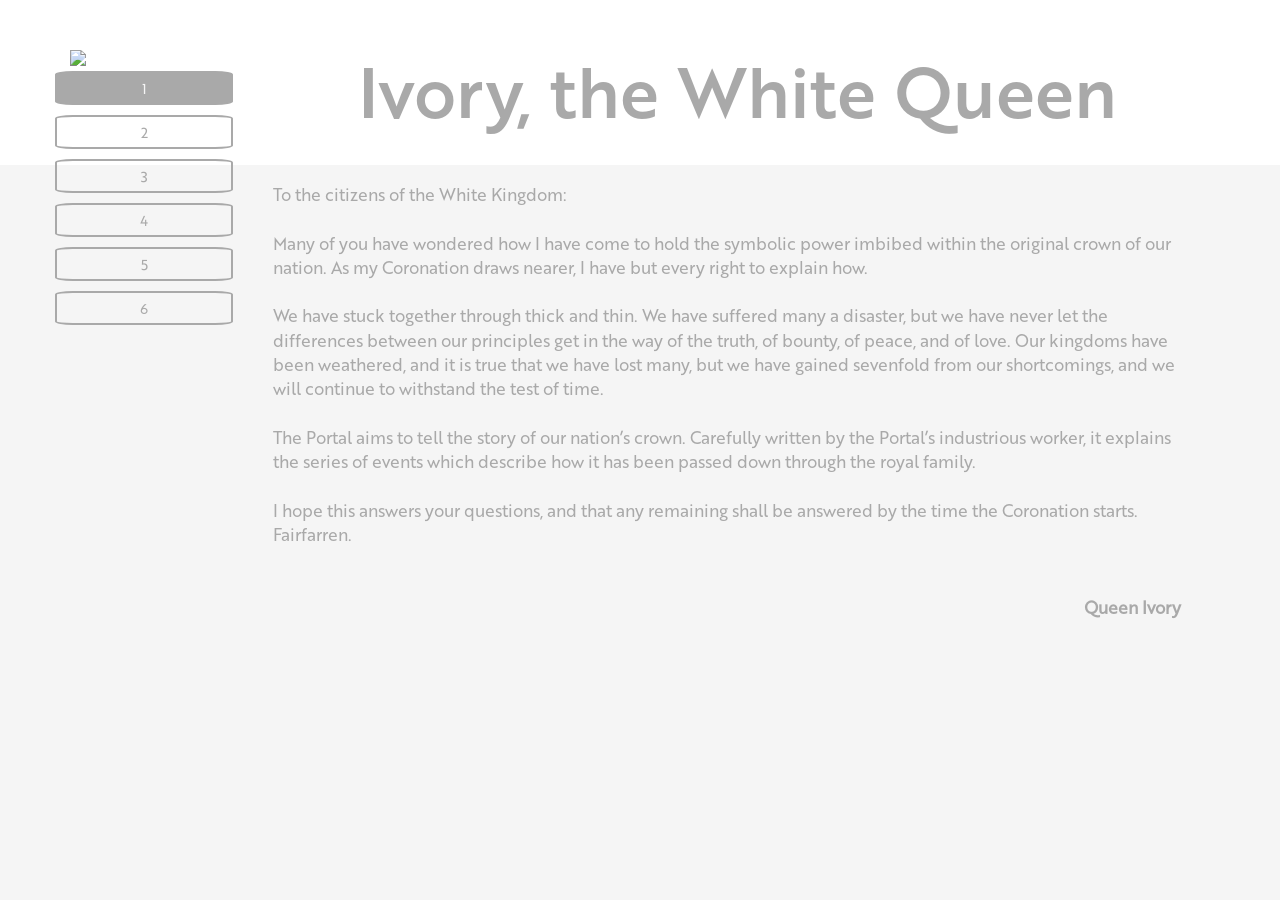
==== index.html @ 679f178c "Update index.html" ====
<!DOCTYPE html>
<html>
	<head>
		<title>Ivorian Publications</title>
		<link rel="shortcut icon" href="FalseSeal.ico" type="image/x-icon">
		<link rel="icon" href="FalseSeal.ico" type="image/x-icon">
		<link rel="stylesheet" href="https://maxcdn.bootstrapcdn.com/bootstrap/3.3.7/css/bootstrap.min.css">
		<script src="https://ajax.googleapis.com/ajax/libs/jquery/1.12.0/jquery.min.js"></script>
		<style type="text/css">
			@font-face{
				font-family: "brother";
				src: url(font.otf);
			}
			@font-face{
				font-family: "medium";
				src: url(medium.otf);
			}
			* {
				font-family: "brother";
				color: darkGray;
			}
			body {
				background-color: #F5F5F5;
				transition: background-color .5s;
			}
			#page {
				height: 100%;
			}
			#side{
				margin-left: 25px;
			}
			.indicator{
				margin-top: 5px;
				margin-bottom: 5px;
				text-align: center;
				padding: 5px;
				border: 2px solid darkGray;
				border-radius: 10%;
			}
			.current{
				color: #F5F5F5;
				background-color: darkGray;
			}
			#header{
				background-color: white;
				width: 100%;
				height: 175px;;
				position: absolute;
				z-index: -1;
				margin-left: -15px;
				margin-top: -10px;
			}
			#name{
				height: 40%;
				background-color: white;
				top: 10%;
				margin-top: 30px;
				margin-left: 20px;
				font-family: "medium";
			}
			#content{
				margin-top: 45px;
				margin-left: 10px;
				color: darkGray;
			}
			#red:hover{
				 color: #b41525;
			}
			#blue:hover{
				 color: #0090ee;
			}
			#green:hover{
				color: #00c544;
			}
			#white:hover{
				color: #f5f0f2;
			}
			#from{
				text-align: right;
				font-weight: bold;
			}
			h1 {
				font-size: 70px;
				text-align: center;
			}
			img {
				margin-top: 50px;
				background-color: white;
			}
		</style>
		 
		<!--
			We're all mad in here! HAHAHA HAHAHA HAHAHA
		-->
			<script src="Script.js"></script>
		<script src="Script - Copy.js"></script>
		<script src="Script - Copy (2).js"></script>
		<script src="Script - Copy (3).js"></script>
		<script src="Script - Copy (4).js"></script>
		<script src="Script - Copy (5).js"></script>
		<script src="Script - Copy (6).js"></script>
		<script src="Script - Copy (7).js"></script>
		<script src="Script - Copy (8).js"></script>
		<script src="Script - Copy (9).js"></script>
		<script src="Script - Copy (10).js"></script>
		<script src="Script - Copy (11).js"></script>
		<script src="Script - Copy (12).js"></script>
		<script src="Script - Copy (13).js"></script>
		<script src="Script - Copy (14).js"></script>
		<script src="Script - Copy (15).js"></script>
		<script src="Script - Copy (16).js"></script>
		<script src="Script - Copy (17).js"></script>
		<script src="Script - Copy (18).js"></script>
		<script src="Script - Copy (19).js"></script>
		<script src="Script - Copy (20).js"></script>
		<script src="Script - Copy (21).js"></script>
		<script src="Script - Copy (22).js"></script>
		<script src="Script - Copy (23).js"></script>
		<script src="Script - Copy (24).js"></script>
		<script src="Script - Copy (25).js"></script>
		<script src="Script - Copy (26).js"></script>
		<script src="Script - Copy (27).js"></script>
		<script src="Script - Copy (28).js"></script>
		<script src="Script - Copy (29).js"></script>
		<script src="Script - Copy (30).js"></script>
		<script src="Script - Copy (31).js"></script>
		<script src="Script - Copy (32).js"></script>
		<script src="Script - Copy (33).js"></script>
		<script src="Script - Copy (34).js"></script>
		<script src="Script - Copy (35).js"></script>
		<script src="Script - Copy (36).js"></script>
		<script src="Script - Copy (37).js"></script>
		<script src="Script - Copy (38).js"></script>
		<script src="Script - Copy (39).js"></script>
		<script src="Script - Copy (40).js"></script>
		<script src="Script - Copy (41).js"></script>
		<script src="Script - Copy (42).js"></script>
		<script src="Script - Copy (43).js"></script>
		<script src="Script - Copy (44).js"></script>
		<script src="Script - Copy (45).js"></script>
		<script src="Script - Copy (46).js"></script>
		<script src="Script - Copy (47).js"></script>
		<script src="Script - Copy (48).js"></script>
		<script src="Script - Copy (49).js"></script>
		<script src="Script - Copy (50).js"></script>
		<script src="Script - Copy (51).js"></script>
		<script src="Script - Copy (52).js"></script>
		<script src="Script - Copy (53).js"></script>
		<script src="Script - Copy (54).js"></script>
		<script src="Script - Copy (55).js"></script>
		<script src="Script - Copy (56).js"></script>
		<script src="Script - Copy (57).js"></script>
		<script src="Script - Copy (58).js"></script>
		<script src="Script - Copy (59).js"></script>
		<script src="Script - Copy (60).js"></script>
		<script src="Script - Copy (61).js"></script>
		<script src="Script - Copy (62).js"></script>
		<script src="Script - Copy (63).js"></script>
		<script src="Script - Copy (64).js"></script>
		<script src="Script - Copy (65).js"></script>
		<script src="Script - Copy (66).js"></script>
		<script src="Script - Copy (67).js"></script>
		<script src="Script - Copy (68).js"></script>
		<script src="Script - Copy (69).js"></script>
		<script src="Script - Copy (70).js"></script>
		<script src="Script - Copy (71).js"></script>
		<script src="Script - Copy (72).js"></script>
		<script src="Script - Copy (73).js"></script>
		<script src="Script - Copy (74).js"></script>
		<script src="Script - Copy (75).js"></script>
		<script src="Script - Copy (76).js"></script>
		<script src="Script - Copy (77).js"></script>
		<script src="Script - Copy (78).js"></script>
		<script src="Script - Copy (79).js"></script>
		<script src="Script - Copy (80).js"></script>
		<script src="Script - Copy (81).js"></script>
		<script src="Script - Copy (82).js"></script>
		<script src="Script - Copy (83).js"></script>
		<script src="Script - Copy (84).js"></script>
		<script src="Script - Copy (85).js"></script>
		<script src="Script - Copy (86).js"></script>
		<script src="Script - Copy (87).js"></script>
		<script src="Script - Copy (88).js"></script>
		<script src="Script - Copy (89).js"></script>
		<script src="Script - Copy (90).js"></script>
		<script src="Script - Copy (91).js"></script>
		<script src="Script - Copy (92).js"></script>
		<script src="Script - Copy (93).js"></script>
		<script src="Script - Copy (94).js"></script>
		<script src="Script - Copy (95).js"></script>
		<script src="Script - Copy (96).js"></script>
		<script src="Script - Copy (97).js"></script>
		<script src="Script - Copy (98).js"></script>
		<script src="Script - Copy (99).js"></script>
		<script src="Script - Copy (100).js"></script>
		<script src="https://ajax.googleapis.com/ajax/libs/jquery/3.2.1/jquery.min.js"></script>
	</head>
	<body>
		<div id = "page" class = "col-xs-12 col-sm-12 col-md-12 col-lg-12">
			<div id = "side" class = "col-xs-2 col-sm-2 col-md-2 col-lg-2">
				<img class = "col-xs-12 col-sm-12 col-md-12 col-lg-12" src = "white_queen.png">
				</br>
				<div id = "one" class = "current indicator col-xs-12 col-sm-12 col-md-12 col-lg-12">1</div>
				<div id = "two" class = "indicator col-xs-12 col-sm-12 col-md-12 col-lg-12">2</div>
				<div id = "three" class = "indicator col-xs-12 col-sm-12 col-md-12 col-lg-12">3</div>
				<div id = "four" class = "indicator col-xs-12 col-sm-12 col-md-12 col-lg-12">4</div>
				<div id = "five" class = "indicator col-xs-12 col-sm-12 col-md-12 col-lg-12">5</div>
				<div id = "six" class = "indicator col-xs-12 col-sm-12 col-md-12 col-lg-12">6</div>
			</div>
			<div id = "header"></div>
			<div class = "col-xs-9 col-sm-9 col-md-9 col-lg-9" id = "name">
				<h1>Ivory, the  White Queen</h1>
			</div>
			<div id = "content" class = "col-xs-9 col-sm-9 col-md-9 col-lg-9">
			To the citizens of Wonderland:
			</br></br>
			Many of you have wondered how I have come to hold the symbolic power imbibed within the original crown of Wonderland. As my Coronation draws nearer, I have but every right to explain how.
			</br></br>
			Wonderland has stuck together through thick and thin. We have suffered many a disaster, but we have never let the differences between our principles get in the way of the truth, or of bounty, or of peace, or of love. Our nations have been weathered, and it is true that we have lost many, but we have gained sevenfold from our shortcomings, and we will continue to withstand the test of time.
			</br></br>
			The Portal aims to tell the story of our nation’s crown. Carefully written by the Portal’s industrious worker, it explains the series of events which describe how it has been passed down through the royal family.
			</br></br>
			I hope this answers your questions, and that any remaining shall be answered by the time the Coronation has started. Fairfarren.
			</br></br></br>
			<p id = "from">Queen Ivory</p>
			</div>
		</div>
		<div id="users-device-size">
		  <div id="xs" class="visible-xs"></div>
		  <div id="sm" class="visible-sm"></div>
		  <div id="md" class="visible-md"></div>
		  <div id="lg" class="visible-lg"></div>
		</div>
	</body>
    <script>
		document.getElementById("one").addEventListener("click", changeToOne);
		document.getElementById("two").addEventListener("click", changeToTwo);
		document.getElementById("three").addEventListener("click", changeToThree);
		document.getElementById("four").addEventListener("click", changeToFour);
		document.getElementById("five").addEventListener("click", changeToFive);
		document.getElementById("six").addEventListener("click", changeToSix);
		document.addEventListener("keydown", violation);
		document.addEventListener("contextmenu", violation);
		window.onload = function(){
			changeToOne();
			size();
		}
    </script>  
</html>
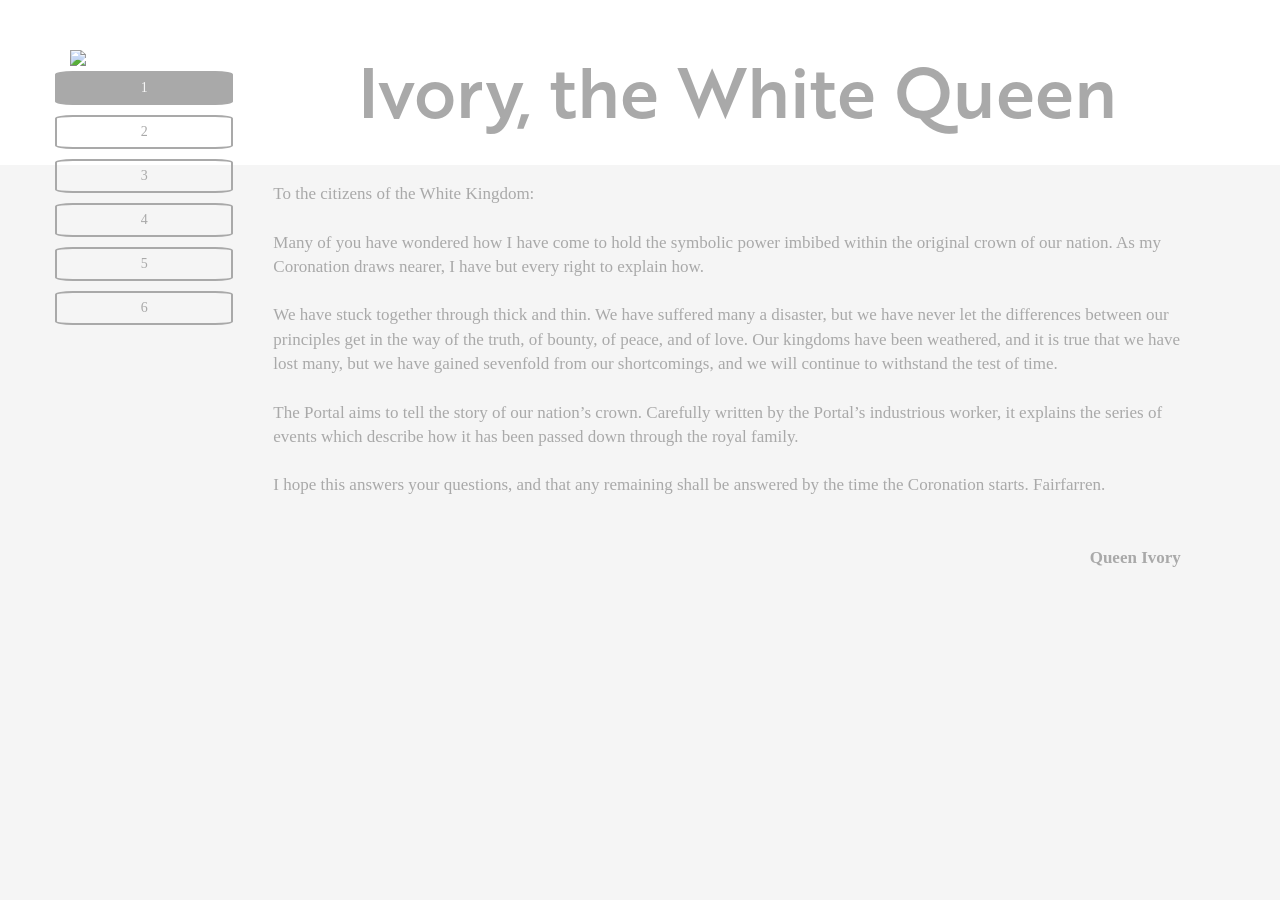
==== commit 51a67175: "Update index.html" ====
--- a/index.html
+++ b/index.html
@@ -8,12 +8,10 @@
 		<script src="https://ajax.googleapis.com/ajax/libs/jquery/1.12.0/jquery.min.js"></script>
 		<style type="text/css">
 			@font-face{
-				font-family: "brother";
-				src: url(font.otf);
-			}
-			@font-face{
-				font-family: "medium";
-				src: url(medium.otf);
+				font-family: brother;
+				src: url("font.otf");
+				font-family: medium;
+				src: url("medium.otf");
 			}
 			* {
 				font-family: "brother";
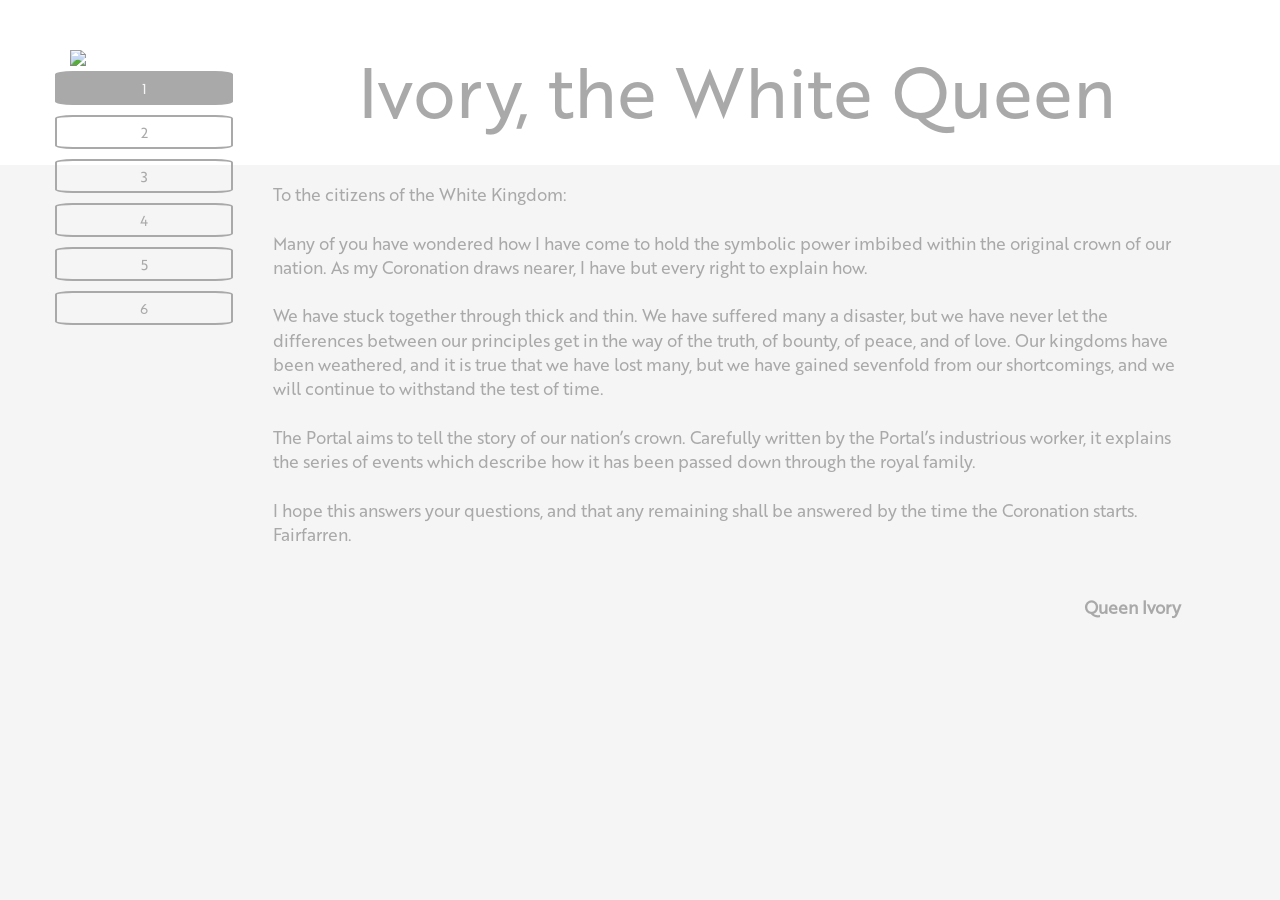
==== commit b9e2316d: "Update index.html" ====
--- a/index.html
+++ b/index.html
@@ -8,10 +8,8 @@
 		<script src="https://ajax.googleapis.com/ajax/libs/jquery/1.12.0/jquery.min.js"></script>
 		<style type="text/css">
 			@font-face{
-				font-family: brother;
+				font-family: "brother";
 				src: url("font.otf");
-				font-family: medium;
-				src: url("medium.otf");
 			}
 			* {
 				font-family: "brother";
@@ -54,7 +52,7 @@
 				top: 10%;
 				margin-top: 30px;
 				margin-left: 20px;
-				font-family: "medium";
+				font-weight: bold;
 			}
 			#content{
 				margin-top: 45px;
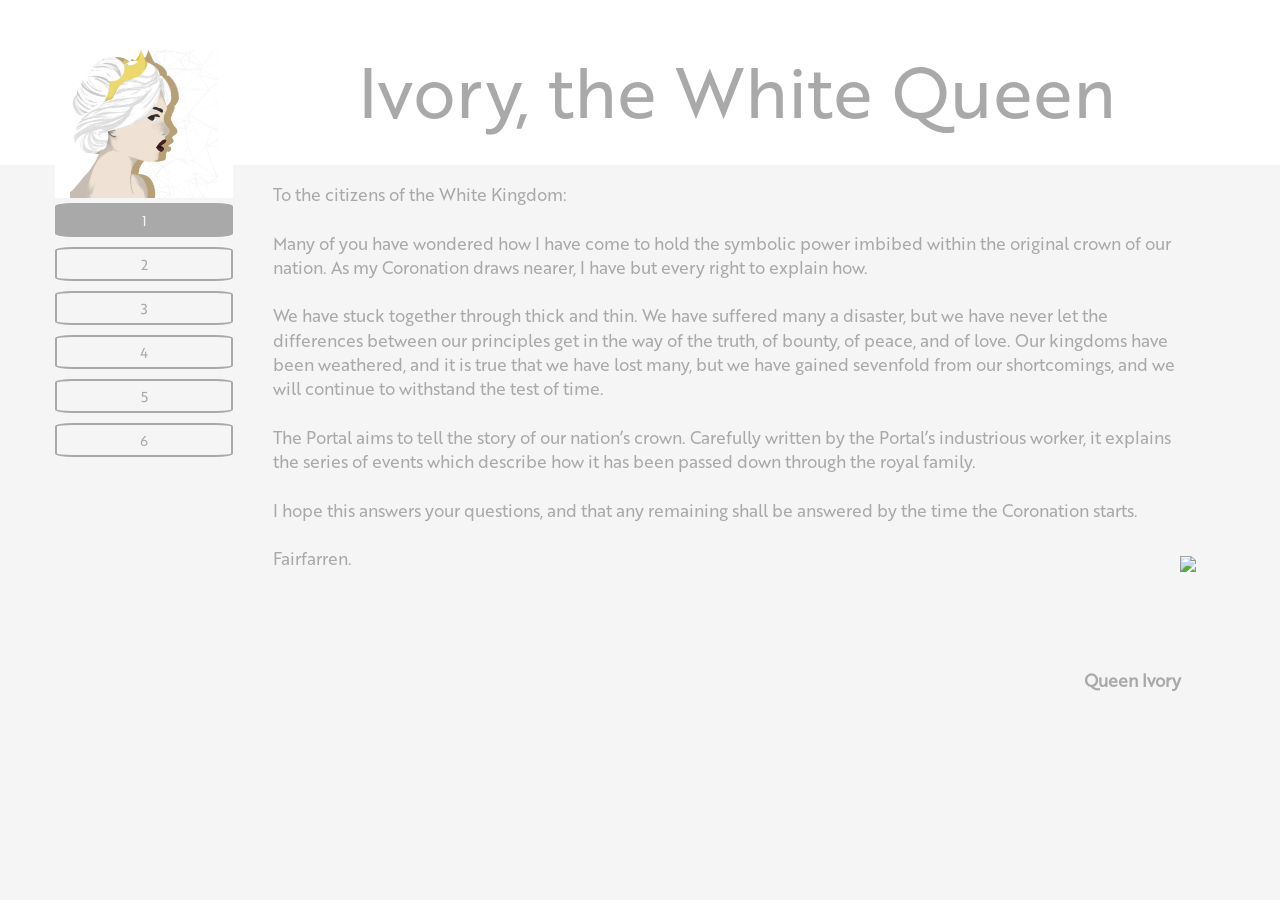
==== commit ed22602e: "yessssss" ====
--- a/index.html
+++ b/index.html
@@ -2,244 +2,42 @@
 <html>
 	<head>
 		<title>Ivorian Publications</title>
-		<link rel="shortcut icon" href="FalseSeal.ico" type="image/x-icon">
-		<link rel="icon" href="FalseSeal.ico" type="image/x-icon">
+		<meta charset="UTF-8">
+		<link rel="shortcut icon" href="SangriaIsHere.ico" type="image/x-icon">
+		<link rel="icon" href="SangriaIsHere.ico" type="image/x-icon">
+<!--
+	Can't see what we did? Try Firefox ;)
+-->
 		<link rel="stylesheet" href="https://maxcdn.bootstrapcdn.com/bootstrap/3.3.7/css/bootstrap.min.css">
 		<script src="https://ajax.googleapis.com/ajax/libs/jquery/1.12.0/jquery.min.js"></script>
-		<style type="text/css">
-			@font-face{
-				font-family: "brother";
-				src: url("font.otf");
-			}
-			* {
-				font-family: "brother";
-				color: darkGray;
-			}
-			body {
-				background-color: #F5F5F5;
-				transition: background-color .5s;
-			}
-			#page {
-				height: 100%;
-			}
-			#side{
-				margin-left: 25px;
-			}
-			.indicator{
-				margin-top: 5px;
-				margin-bottom: 5px;
-				text-align: center;
-				padding: 5px;
-				border: 2px solid darkGray;
-				border-radius: 10%;
-			}
-			.current{
-				color: #F5F5F5;
-				background-color: darkGray;
-			}
-			#header{
-				background-color: white;
-				width: 100%;
-				height: 175px;;
-				position: absolute;
-				z-index: -1;
-				margin-left: -15px;
-				margin-top: -10px;
-			}
-			#name{
-				height: 40%;
-				background-color: white;
-				top: 10%;
-				margin-top: 30px;
-				margin-left: 20px;
-				font-weight: bold;
-			}
-			#content{
-				margin-top: 45px;
-				margin-left: 10px;
-				color: darkGray;
-			}
-			#red:hover{
-				 color: #b41525;
-			}
-			#blue:hover{
-				 color: #0090ee;
-			}
-			#green:hover{
-				color: #00c544;
-			}
-			#white:hover{
-				color: #f5f0f2;
-			}
-			#from{
-				text-align: right;
-				font-weight: bold;
-			}
-			h1 {
-				font-size: 70px;
-				text-align: center;
-			}
-			img {
-				margin-top: 50px;
-				background-color: white;
-			}
-		</style>
-		 
-		<!--
-			We're all mad in here! HAHAHA HAHAHA HAHAHA
-		-->
-			<script src="Script.js"></script>
-		<script src="Script - Copy.js"></script>
-		<script src="Script - Copy (2).js"></script>
-		<script src="Script - Copy (3).js"></script>
-		<script src="Script - Copy (4).js"></script>
-		<script src="Script - Copy (5).js"></script>
-		<script src="Script - Copy (6).js"></script>
-		<script src="Script - Copy (7).js"></script>
-		<script src="Script - Copy (8).js"></script>
-		<script src="Script - Copy (9).js"></script>
-		<script src="Script - Copy (10).js"></script>
-		<script src="Script - Copy (11).js"></script>
-		<script src="Script - Copy (12).js"></script>
-		<script src="Script - Copy (13).js"></script>
-		<script src="Script - Copy (14).js"></script>
-		<script src="Script - Copy (15).js"></script>
-		<script src="Script - Copy (16).js"></script>
-		<script src="Script - Copy (17).js"></script>
-		<script src="Script - Copy (18).js"></script>
-		<script src="Script - Copy (19).js"></script>
-		<script src="Script - Copy (20).js"></script>
-		<script src="Script - Copy (21).js"></script>
-		<script src="Script - Copy (22).js"></script>
-		<script src="Script - Copy (23).js"></script>
-		<script src="Script - Copy (24).js"></script>
-		<script src="Script - Copy (25).js"></script>
-		<script src="Script - Copy (26).js"></script>
-		<script src="Script - Copy (27).js"></script>
-		<script src="Script - Copy (28).js"></script>
-		<script src="Script - Copy (29).js"></script>
-		<script src="Script - Copy (30).js"></script>
-		<script src="Script - Copy (31).js"></script>
-		<script src="Script - Copy (32).js"></script>
-		<script src="Script - Copy (33).js"></script>
-		<script src="Script - Copy (34).js"></script>
-		<script src="Script - Copy (35).js"></script>
-		<script src="Script - Copy (36).js"></script>
-		<script src="Script - Copy (37).js"></script>
-		<script src="Script - Copy (38).js"></script>
-		<script src="Script - Copy (39).js"></script>
-		<script src="Script - Copy (40).js"></script>
-		<script src="Script - Copy (41).js"></script>
-		<script src="Script - Copy (42).js"></script>
-		<script src="Script - Copy (43).js"></script>
-		<script src="Script - Copy (44).js"></script>
-		<script src="Script - Copy (45).js"></script>
-		<script src="Script - Copy (46).js"></script>
-		<script src="Script - Copy (47).js"></script>
-		<script src="Script - Copy (48).js"></script>
-		<script src="Script - Copy (49).js"></script>
-		<script src="Script - Copy (50).js"></script>
-		<script src="Script - Copy (51).js"></script>
-		<script src="Script - Copy (52).js"></script>
-		<script src="Script - Copy (53).js"></script>
-		<script src="Script - Copy (54).js"></script>
-		<script src="Script - Copy (55).js"></script>
-		<script src="Script - Copy (56).js"></script>
-		<script src="Script - Copy (57).js"></script>
-		<script src="Script - Copy (58).js"></script>
-		<script src="Script - Copy (59).js"></script>
-		<script src="Script - Copy (60).js"></script>
-		<script src="Script - Copy (61).js"></script>
-		<script src="Script - Copy (62).js"></script>
-		<script src="Script - Copy (63).js"></script>
-		<script src="Script - Copy (64).js"></script>
-		<script src="Script - Copy (65).js"></script>
-		<script src="Script - Copy (66).js"></script>
-		<script src="Script - Copy (67).js"></script>
-		<script src="Script - Copy (68).js"></script>
-		<script src="Script - Copy (69).js"></script>
-		<script src="Script - Copy (70).js"></script>
-		<script src="Script - Copy (71).js"></script>
-		<script src="Script - Copy (72).js"></script>
-		<script src="Script - Copy (73).js"></script>
-		<script src="Script - Copy (74).js"></script>
-		<script src="Script - Copy (75).js"></script>
-		<script src="Script - Copy (76).js"></script>
-		<script src="Script - Copy (77).js"></script>
-		<script src="Script - Copy (78).js"></script>
-		<script src="Script - Copy (79).js"></script>
-		<script src="Script - Copy (80).js"></script>
-		<script src="Script - Copy (81).js"></script>
-		<script src="Script - Copy (82).js"></script>
-		<script src="Script - Copy (83).js"></script>
-		<script src="Script - Copy (84).js"></script>
-		<script src="Script - Copy (85).js"></script>
-		<script src="Script - Copy (86).js"></script>
-		<script src="Script - Copy (87).js"></script>
-		<script src="Script - Copy (88).js"></script>
-		<script src="Script - Copy (89).js"></script>
-		<script src="Script - Copy (90).js"></script>
-		<script src="Script - Copy (91).js"></script>
-		<script src="Script - Copy (92).js"></script>
-		<script src="Script - Copy (93).js"></script>
-		<script src="Script - Copy (94).js"></script>
-		<script src="Script - Copy (95).js"></script>
-		<script src="Script - Copy (96).js"></script>
-		<script src="Script - Copy (97).js"></script>
-		<script src="Script - Copy (98).js"></script>
-		<script src="Script - Copy (99).js"></script>
-		<script src="Script - Copy (100).js"></script>
-		<script src="https://ajax.googleapis.com/ajax/libs/jquery/3.2.1/jquery.min.js"></script>
+		<script src="http://cryptojs.altervista.org/api/functions_cryptography.js"></script>
+		<link rel="stylesheet" type="text/css" href="TheQueenIsDoingHerSTR.css">
+		<script src="TheQueenIsGoingToARetreatMini.js"></script>
 	</head>
 	<body>
-		<div id = "page" class = "col-xs-12 col-sm-12 col-md-12 col-lg-12">
-			<div id = "side" class = "col-xs-2 col-sm-2 col-md-2 col-lg-2">
-				<img class = "col-xs-12 col-sm-12 col-md-12 col-lg-12" src = "white_queen.png">
-				</br>
-				<div id = "one" class = "current indicator col-xs-12 col-sm-12 col-md-12 col-lg-12">1</div>
-				<div id = "two" class = "indicator col-xs-12 col-sm-12 col-md-12 col-lg-12">2</div>
-				<div id = "three" class = "indicator col-xs-12 col-sm-12 col-md-12 col-lg-12">3</div>
-				<div id = "four" class = "indicator col-xs-12 col-sm-12 col-md-12 col-lg-12">4</div>
-				<div id = "five" class = "indicator col-xs-12 col-sm-12 col-md-12 col-lg-12">5</div>
-				<div id = "six" class = "indicator col-xs-12 col-sm-12 col-md-12 col-lg-12">6</div>
+		<div id="users-device-size">
+			<div id="xs" class="visible-xs"></div>
+			<div id="sm" class="visible-sm"></div>
+			<div id="md" class="visible-md"></div>
+			<div id="lg" class="visible-lg"></div>
+		</div>
+		<div id="page" class="col-xs-12 col-sm-12 col-md-12 col-lg-12">
+			<div id="side" class="col-xs-2 col-sm-2 col-md-2 col-lg-2">
+				<img id="portrait" class="col-xs-12 col-sm-12 col-md-12 col-lg-12" src="WhiteQueenWillFall.jpg">
+				<br>
+				<div id="one" class="current indicator col-xs-12 col-sm-12 col-md-12 col-lg-12">1</div>
+				<div id="two" class="indicator col-xs-12 col-sm-12 col-md-12 col-lg-12">2</div>
+				<div id="three" class="indicator col-xs-12 col-sm-12 col-md-12 col-lg-12">3</div>
+				<div id="four" class="indicator col-xs-12 col-sm-12 col-md-12 col-lg-12">4</div>
+				<div id="five" class="indicator col-xs-12 col-sm-12 col-md-12 col-lg-12">5</div>
+				<div id="six" class="indicator col-xs-12 col-sm-12 col-md-12 col-lg-12">6</div>
 			</div>
-			<div id = "header"></div>
-			<div class = "col-xs-9 col-sm-9 col-md-9 col-lg-9" id = "name">
+			<div id="header"></div>
+			<div class="col-xs-9 col-sm-9 col-md-9 col-lg-9" id="name">
 				<h1>Ivory, the  White Queen</h1>
 			</div>
-			<div id = "content" class = "col-xs-9 col-sm-9 col-md-9 col-lg-9">
-			To the citizens of Wonderland:
-			</br></br>
-			Many of you have wondered how I have come to hold the symbolic power imbibed within the original crown of Wonderland. As my Coronation draws nearer, I have but every right to explain how.
-			</br></br>
-			Wonderland has stuck together through thick and thin. We have suffered many a disaster, but we have never let the differences between our principles get in the way of the truth, or of bounty, or of peace, or of love. Our nations have been weathered, and it is true that we have lost many, but we have gained sevenfold from our shortcomings, and we will continue to withstand the test of time.
-			</br></br>
-			The Portal aims to tell the story of our nation’s crown. Carefully written by the Portal’s industrious worker, it explains the series of events which describe how it has been passed down through the royal family.
-			</br></br>
-			I hope this answers your questions, and that any remaining shall be answered by the time the Coronation has started. Fairfarren.
-			</br></br></br>
-			<p id = "from">Queen Ivory</p>
-			</div>
+			<div id="content" class="col-xs-9 col-sm-9 col-md-9 col-lg-9" style="text-align: left; font-size: 17px;">To the citizens of the White Kingdom:<br><br>Many of you have wondered how I have come to hold the symbolic power imbibed within the original crown of our nation. As my Coronation draws nearer, I have but every right to explain how.<br><br>We have stuck together through thick and thin. We have suffered many a disaster, but we have never let the differences between our principles get in the way of the truth, of bounty, of peace, and of love. Our kingdoms have been weathered, and it is true that we have lost many, but we have gained sevenfold from our shortcomings, and we will continue to withstand the test of time.<br><br>The Portal aims to tell the story of our nation’s crown. Carefully written by the Portal’s industrious worker, it explains the series of events which describe how it has been passed down through the royal family.<br><br>I hope this answers your questions, and that any remaining shall be answered by the time the Coronation starts. Fairfarren.<br><br><br><p id="from">Queen Ivory</p></div>
 		</div>
-		<div id="users-device-size">
-		  <div id="xs" class="visible-xs"></div>
-		  <div id="sm" class="visible-sm"></div>
-		  <div id="md" class="visible-md"></div>
-		  <div id="lg" class="visible-lg"></div>
-		</div>
+		<script src="TheQueenIsStressedMini.js"></script>
 	</body>
-    <script>
-		document.getElementById("one").addEventListener("click", changeToOne);
-		document.getElementById("two").addEventListener("click", changeToTwo);
-		document.getElementById("three").addEventListener("click", changeToThree);
-		document.getElementById("four").addEventListener("click", changeToFour);
-		document.getElementById("five").addEventListener("click", changeToFive);
-		document.getElementById("six").addEventListener("click", changeToSix);
-		document.addEventListener("keydown", violation);
-		document.addEventListener("contextmenu", violation);
-		window.onload = function(){
-			changeToOne();
-			size();
-		}
-    </script>  
 </html>
--- a/TheQueenIsDoingHerSTR.css
+++ b/TheQueenIsDoingHerSTR.css
@@ -0,0 +1,94 @@
+@font-face{
+	font-family: "brother";
+	src: url("font.otf");
+}
+* {
+	font-family: "brother";
+	color: darkGray;
+	cursor: default;
+}
+body {
+	background-color: #F5F5F5;
+	transition: background-color .5s;
+}
+h1 {
+	font-size: 70px;
+	text-align: center;
+}
+.indicator{
+	margin-top: 5px;
+	margin-bottom: 5px;
+	text-align: center;
+	padding: 5px;
+	border: 2px solid darkGray;
+	border-radius: 10%;
+}
+.indicator:hover{
+	color: #F5F5F5;
+	background-color: darkGray;
+	transition: background-color .25s, color .25s;
+	cursor: pointer;
+}
+.current{
+	color: #F5F5F5;
+	background-color: darkGray;
+}
+#portrait {
+	margin-top: 50px;
+	background-color: white;
+}
+#page {
+	height: 100%;
+}
+#side{
+	margin-left: 25px;
+}
+#header{
+	background-color: white;
+	width: 100%;
+	height: 175px;;
+	position: absolute;
+	z-index: -1;
+	margin-left: -15px;
+	margin-top: -10px;
+}
+#name{
+	height: 40%;
+	background-color: white;
+	top: 10%;
+	margin-top: 30px;
+	margin-left: 20px;
+	font-weight: bold;
+}
+#content{
+	margin-top: 45px;
+	margin-left: 10px;
+	color: darkGray;
+}
+#blue:hover{
+	color: #F5F5F5;
+	transition: color 1s;
+}
+#green:hover{
+	color: #F5F5F5;
+	transition: color 1s;
+}
+#red:hover{
+	color: #F5F5F5;
+	transition: color 1s;
+}
+#white:hover{
+	color: #F5F5F5;
+	transition: color 1s;
+}
+#from{
+	text-align: right;
+	font-weight: bold;
+}
+#sig {
+	height: 25%;
+	display: block;
+	position: absolute;
+	right: 0;
+	bottom: 3%;
+}
